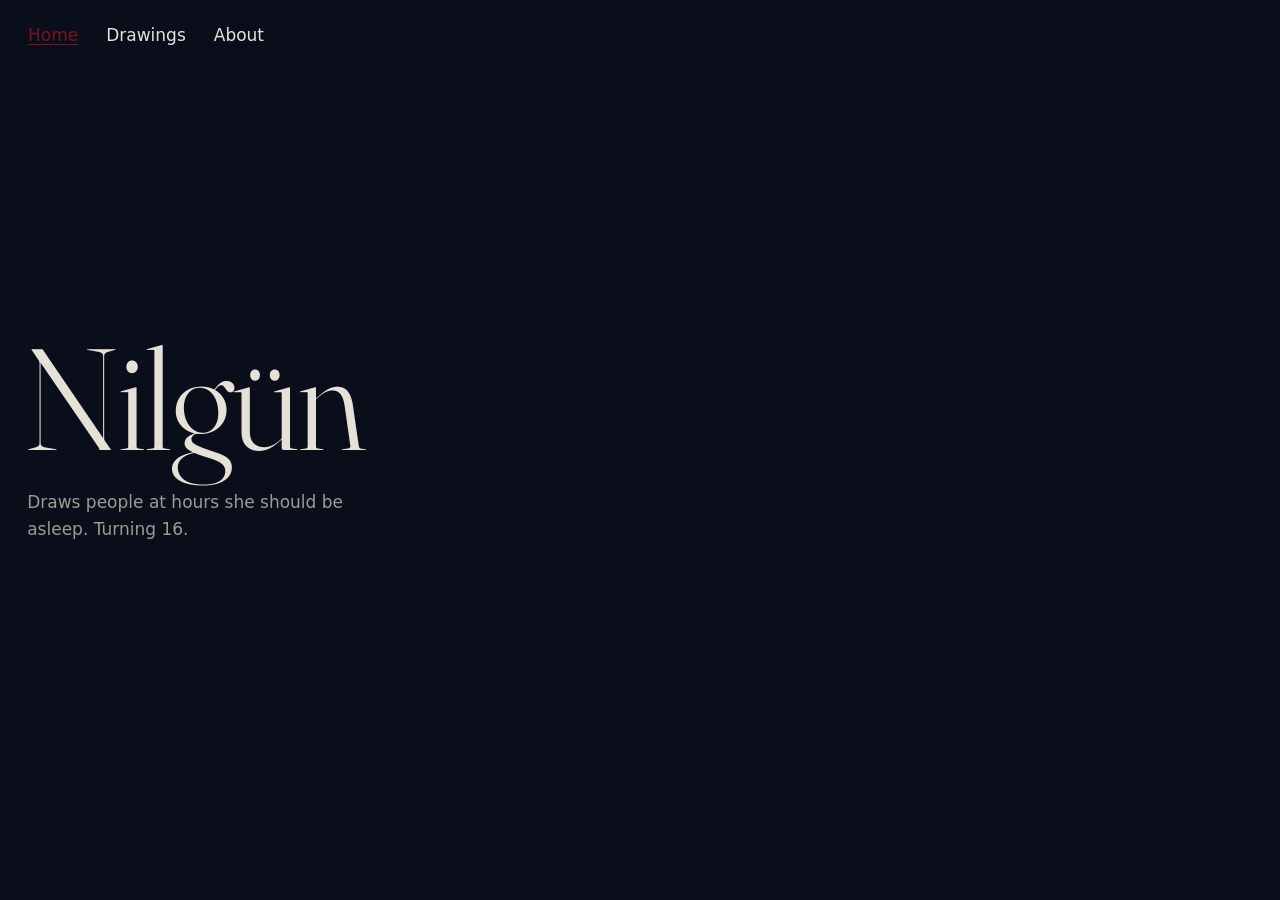
==== index.html @ ab11955e "Home page, stylesheet, script skeleton Co-Authored-By: Claude Fable 5.1 <noreply@anthropic.com>" ====
<!doctype html>
<html lang="en">
<head>
<meta charset="utf-8">
<meta name="viewport" content="width=device-width, initial-scale=1">
<title>Nilgün</title>
<link rel="preconnect" href="https://fonts.googleapis.com">
<link rel="preconnect" href="https://fonts.gstatic.com" crossorigin>
<link href="https://fonts.googleapis.com/css2?family=Fraunces:opsz,wght@9..144,300..500&display=swap" rel="stylesheet">
<link rel="stylesheet" href="style.css">
</head>
<body>
<nav class="nav">
  <a href="index.html" aria-current="page">Home</a>
  <a href="art.html">Drawings</a>
  <a href="her.html">About</a>
</nav>
<main class="home">
  <h1>Nilgün</h1>
  <p>Draws people at hours she should be asleep. Turning 16.</p>
</main>
<script src="script.js"></script>
</body>
</html>
---- style.css ----
:root {
  --bg: #0A0E1A;
  --ink: #E6E1D6;
  --ink-dim: #9E9A91;
  --red: #7A1420;
  --serif: "Fraunces", "Iowan Old Style", Georgia, serif;
  --sans: system-ui, -apple-system, "Segoe UI", Helvetica, Arial, sans-serif;
}

* { box-sizing: border-box; }

html { background: var(--bg); color: var(--ink); -webkit-text-size-adjust: 100%; }

body {
  margin: 0;
  font-family: var(--sans);
  font-size: 1.0625rem;
  line-height: 1.6;
  min-height: 100dvh;
  display: flex;
  flex-direction: column;
}

img { display: block; max-width: 100%; height: auto; image-rendering: auto; }

h1, h2, h3, .serif { font-family: var(--serif); font-weight: 400; line-height: 1.1; margin: 0; }

a { color: var(--red); text-underline-offset: 0.15em; }

:focus-visible { outline: 2px solid var(--ink); outline-offset: 3px; }

/* nav */
.nav { display: flex; gap: 0.25rem; padding: 0.75rem 1rem; }
.nav a {
  color: var(--ink);
  text-decoration: none;
  padding: 0.6rem 0.75rem;
  min-height: 44px;
  min-width: 44px;
  display: inline-flex;
  align-items: center;
}
.nav a[aria-current="page"] { color: var(--red); text-decoration: underline; }

/* home */
.home { flex: 1; display: flex; flex-direction: column; justify-content: center; padding: 0 1.5rem 12vh; }
.home h1 { font-size: clamp(3.5rem, 16vw, 9rem); font-weight: 300; letter-spacing: -0.02em; }
.home p { margin: 0.75rem 0 0 0.2rem; color: var(--ink-dim); max-width: 34ch; }

/* drawings */
.grid {
  display: grid;
  grid-template-columns: repeat(auto-fill, minmax(150px, 1fr));
  gap: 0.75rem;
  padding: 0.5rem 0.75rem 3rem;
  max-width: 1100px;
  margin: 0 auto;
  align-items: start;
}
@media (min-width: 900px) { .grid { grid-template-columns: repeat(4, 1fr); gap: 1.25rem; } }
.grid button { all: unset; cursor: pointer; display: block; min-width: 44px; min-height: 44px; }
.grid button:focus-visible { outline: 2px solid var(--ink); outline-offset: 3px; }
.grid img { width: 100%; }
.gift { padding: 10%; }
.lego { grid-row: span 2; }

dialog {
  border: 0; padding: 0; background: transparent; margin: auto;
  max-width: 100vw; max-height: 100dvh; overflow: hidden;
}
dialog::backdrop { background: rgba(10, 14, 26, 0.94); }
dialog img { max-width: 100vw; max-height: 100dvh; width: auto; height: auto; object-fit: contain; }
dialog form { position: fixed; top: 0; right: 0; }
dialog button {
  all: unset; cursor: pointer; color: var(--ink);
  min-width: 44px; min-height: 44px; padding: 0.5rem 1rem;
  display: inline-flex; align-items: center; justify-content: center;
}
dialog button:focus-visible { outline: 2px solid var(--ink); outline-offset: -4px; }

/* about */
.about section { padding: 4rem 1.5rem; max-width: 64rem; margin: 0 auto; width: 100%; }
.about h2 { font-size: 2rem; margin-bottom: 1rem; }
.about p { max-width: 62ch; }
.prose { font-size: 1.15rem; }

.opening { display: grid; gap: 2rem; align-items: center; }
@media (min-width: 720px) { .opening { grid-template-columns: 1fr auto; } }
.opening img { max-width: 100%; }

.bowls { text-align: center; padding-block: 8rem; }
.bowls blockquote { margin: 0; font-family: var(--serif); font-size: clamp(1.75rem, 6vw, 3.25rem); line-height: 1.2; }
.bowls p { margin: 2rem auto 0; color: var(--ink-dim); }

.sound .big { font-size: clamp(3.5rem, 18vw, 9rem); font-weight: 300; letter-spacing: -0.02em; }
.sound .sub { margin-top: -0.25rem; color: var(--ink-dim); }
.albums { display: flex; gap: 1rem; margin: 2rem 0; flex-wrap: wrap; }
.albums figure { margin: 0; width: 140px; }
.albums .cover {
  width: 140px; aspect-ratio: 1; display: flex; align-items: end; padding: 0.75rem;
  border: 1px solid #232838; color: var(--ink-dim); font-size: 0.85rem; line-height: 1.25;
}
.albums img { width: 140px; }
.albums figcaption { font-size: 0.85rem; color: var(--ink-dim); margin-top: 0.5rem; }

.watching { border-top: 1px solid #1a1f2e; border-bottom: 1px solid #1a1f2e; }
.watching ul { list-style: none; margin: 0; padding: 0; columns: 2; column-gap: 2rem; }
@media (min-width: 720px) { .watching ul { columns: 3; } }
.watching li { break-inside: avoid; padding: 0.35rem 0; font-family: var(--serif); font-size: 1.35rem; }
.watching p { margin-top: 2rem; color: var(--ink-dim); }

.loves ul { list-style: none; margin: 0; padding: 0; display: grid; gap: 0.75rem; grid-template-columns: repeat(auto-fill, minmax(150px, 1fr)); }
.loves li { padding: 1.25rem 1rem; border: 1px solid #232838; border-radius: 3px; min-height: 5.5rem; display: flex; align-items: end; }
.loves .tanja { margin-top: 2.5rem; font-family: var(--serif); font-size: 1.5rem; }

.nots { padding-block: 2rem 5rem; }
.nots p { color: var(--ink-dim); }

.dark { min-height: 140vh; }
.closing { color: var(--red); font-family: var(--serif); font-size: 1.5rem; margin-bottom: 3rem; }
.note { padding-bottom: 30vh; }
.note p { max-width: 60ch; line-height: 1.9; font-size: 1.15rem; }
.js .note { opacity: 0; transition: opacity 1.6s ease; }
.js .note.is-visible { opacity: 1; }

@media (prefers-reduced-motion: reduce) {
  .js .note { opacity: 1; transition: none; }
}
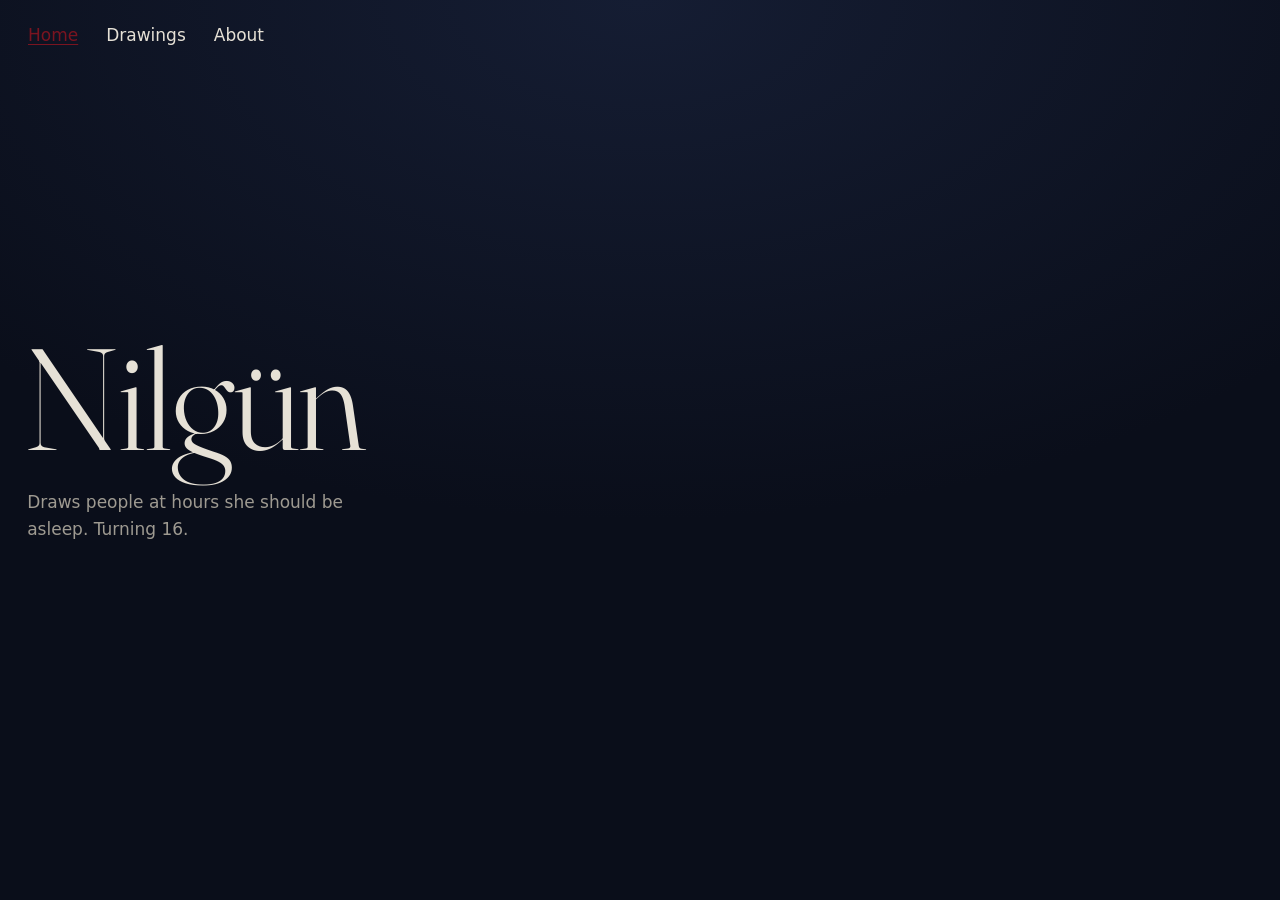
==== commit a69e0d6f: "Install Vercel Web Analytics Implemented Vercel Web Analytics for Static HTML Site  ## Overview Succ" ====
--- a/index.html
+++ b/index.html
@@ -19,6 +19,10 @@
   <h1>Nilgün</h1>
   <p>Draws people at hours she should be asleep. Turning 16.</p>
 </main>
+<script>
+  window.va = window.va || function () { (window.vaq = window.vaq || []).push(arguments); };
+</script>
+<script defer src="https://cdn.vercel-insights.com/v1/script.js"></script>
 <script src="script.js"></script>
 </body>
 </html>
--- a/style.css
+++ b/style.css
@@ -9,7 +9,7 @@
 
 * { box-sizing: border-box; }
 
-html { background: var(--bg); color: var(--ink); -webkit-text-size-adjust: 100%; }
+html { background: var(--bg) radial-gradient(900px 520px at 50% 0, #151d33, transparent) no-repeat; color: var(--ink); -webkit-text-size-adjust: 100%; }
 
 body {
   margin: 0;
@@ -46,6 +46,9 @@
 .home { flex: 1; display: flex; flex-direction: column; justify-content: center; padding: 0 1.5rem 12vh; }
 .home h1 { font-size: clamp(3.5rem, 16vw, 9rem); font-weight: 300; letter-spacing: -0.02em; }
 .home p { margin: 0.75rem 0 0 0.2rem; color: var(--ink-dim); max-width: 34ch; }
+.js .home h1 span { display: inline-block; opacity: 0; animation: arrive 0.7s cubic-bezier(0.2, 0.6, 0.2, 1) forwards; animation-delay: calc(var(--i) * 80ms); }
+.js .home p { opacity: 0; animation: arrive 1s ease-out 1s forwards; }
+@keyframes arrive { from { opacity: 0; transform: translateY(0.25em); } to { opacity: 1; transform: none; } }
 
 /* drawings */
 .grid {
@@ -55,22 +58,27 @@
   padding: 0.5rem 0.75rem 3rem;
   max-width: 1100px;
   margin: 0 auto;
+  width: 100%;
   align-items: start;
 }
 @media (min-width: 900px) { .grid { grid-template-columns: repeat(4, 1fr); gap: 1.25rem; } }
 .grid button { all: unset; cursor: pointer; display: block; min-width: 44px; min-height: 44px; }
 .grid button:focus-visible { outline: 2px solid var(--ink); outline-offset: 3px; }
-.grid img { width: 100%; }
-.gift { padding: 10%; }
-.lego { grid-row: span 2; }
+.grid img { width: 100%; box-shadow: 0 10px 24px rgba(0, 0, 0, 0.5); }
+.grid .wide { grid-column: span 2; }
+.grid .tall img { aspect-ratio: 3 / 4; object-fit: cover; object-position: 50% 55%; }
+.grid .gift { padding: 10%; }
 
 dialog {
   border: 0; padding: 0; background: transparent; margin: auto;
-  max-width: 100vw; max-height: 100dvh; overflow: hidden;
+  max-width: 100vw; max-height: 100dvh; overflow: visible;
 }
-dialog::backdrop { background: rgba(10, 14, 26, 0.94); }
-dialog img { max-width: 100vw; max-height: 100dvh; width: auto; height: auto; object-fit: contain; }
-dialog form { position: fixed; top: 0; right: 0; }
+dialog::backdrop { background: rgba(10, 14, 26, 0.94); transition: background 0.5s ease; }
+@starting-style { dialog[open]::backdrop { background: rgba(10, 14, 26, 0); } }
+dialog.closing::backdrop { background: rgba(10, 14, 26, 0); }
+body:has(dialog[open]) { overflow: hidden; }
+dialog img { transition: transform 0.5s cubic-bezier(0.3, 0, 0.15, 1); will-change: transform; box-shadow: 0 30px 60px rgba(0, 0, 0, 0.7); }
+dialog > button { position: fixed; top: 0; right: 0; }
 dialog button {
   all: unset; cursor: pointer; color: var(--ink);
   min-width: 44px; min-height: 44px; padding: 0.5rem 1rem;
@@ -79,7 +87,7 @@
 dialog button:focus-visible { outline: 2px solid var(--ink); outline-offset: -4px; }
 
 /* about */
-.about section { padding: 4rem 1.5rem; max-width: 64rem; margin: 0 auto; width: 100%; }
+.about section { padding: 3rem 1.5rem; max-width: 64rem; margin: 0 auto; width: 100%; }
 .about h2 { font-size: 2rem; margin-bottom: 1rem; }
 .about p { max-width: 62ch; }
 .prose { font-size: 1.15rem; }
@@ -88,20 +96,12 @@
 @media (min-width: 720px) { .opening { grid-template-columns: 1fr auto; } }
 .opening img { max-width: 100%; }
 
-.bowls { text-align: center; padding-block: 8rem; }
+.bowls { text-align: center; padding-block: 5rem; }
 .bowls blockquote { margin: 0; font-family: var(--serif); font-size: clamp(1.75rem, 6vw, 3.25rem); line-height: 1.2; }
 .bowls p { margin: 2rem auto 0; color: var(--ink-dim); }
 
 .sound .big { font-size: clamp(3.5rem, 18vw, 9rem); font-weight: 300; letter-spacing: -0.02em; }
 .sound .sub { margin-top: -0.25rem; color: var(--ink-dim); }
-.albums { display: flex; gap: 1rem; margin: 2rem 0; flex-wrap: wrap; }
-.albums figure { margin: 0; width: 140px; }
-.albums .cover {
-  width: 140px; aspect-ratio: 1; display: flex; align-items: end; padding: 0.75rem;
-  border: 1px solid #232838; color: var(--ink-dim); font-size: 0.85rem; line-height: 1.25;
-}
-.albums img { width: 140px; }
-.albums figcaption { font-size: 0.85rem; color: var(--ink-dim); margin-top: 0.5rem; }
 
 .watching { border-top: 1px solid #1a1f2e; border-bottom: 1px solid #1a1f2e; }
 .watching ul { list-style: none; margin: 0; padding: 0; columns: 2; column-gap: 2rem; }
@@ -109,20 +109,72 @@
 .watching li { break-inside: avoid; padding: 0.35rem 0; font-family: var(--serif); font-size: 1.35rem; }
 .watching p { margin-top: 2rem; color: var(--ink-dim); }
 
-.loves ul { list-style: none; margin: 0; padding: 0; display: grid; gap: 0.75rem; grid-template-columns: repeat(auto-fill, minmax(150px, 1fr)); }
-.loves li { padding: 1.25rem 1rem; border: 1px solid #232838; border-radius: 3px; min-height: 5.5rem; display: flex; align-items: end; }
+.loves ul { list-style: none; margin: 0; padding: 0; display: flex; flex-wrap: wrap; gap: 0.6rem; }
+.loves li { padding: 0.55rem 0.95rem; border: 1px solid #2a3044; border-radius: 999px; font-family: var(--serif); font-size: 1.2rem; line-height: 1.3; }
 .loves .tanja { margin-top: 2.5rem; font-family: var(--serif); font-size: 1.5rem; }
 
-.nots { padding-block: 2rem 5rem; }
+.nots { padding-block: 1rem 3rem; }
 .nots p { color: var(--ink-dim); }
 
-.dark { min-height: 140vh; }
-.closing { color: var(--red); font-family: var(--serif); font-size: 1.5rem; margin-bottom: 3rem; }
-.note { padding-bottom: 30vh; }
-.note p { max-width: 60ch; line-height: 1.9; font-size: 1.15rem; }
-.js .note { opacity: 0; transition: opacity 1.6s ease; }
-.js .note.is-visible { opacity: 1; }
 
 @media (prefers-reduced-motion: reduce) {
-  .js .note { opacity: 1; transition: none; }
+  dialog img, dialog::backdrop { transition: none; }
+  .js .home h1 span, .js .home p { animation: none; opacity: 1; }
 }
+
+/* scatter: photographs spread on a table, not a gallery wall */
+html { overflow-x: clip; }
+.grid button { position: relative; touch-action: manipulation; transform: rotate(var(--r, 0deg)) scale(calc(var(--s, 1) * var(--g, 1))) translate(var(--x, 0), var(--y, 0)); }
+.grid button:nth-child(5n+1) { --r: -3deg; }
+.grid button:nth-child(5n+2) { --r: 2deg; }
+.grid button:nth-child(5n+3) { --r: -1.5deg; }
+.grid button:nth-child(5n+4) { --r: 4deg; }
+.grid button:nth-child(5n)   { --r: -2.5deg; }
+.grid button:nth-child(3n+1) { --s: 0.92; }
+.grid button:nth-child(3n)   { --s: 0.96; }
+@media (min-width: 600px) {
+  .grid { gap: 0.25rem 0.5rem; }
+  .grid button:nth-child(3n+2) { --s: 1.1; }
+  .grid button:nth-child(4n+1) { --y: 6%; }
+  .grid button:nth-child(4n+3) { --y: -5%; --x: 4%; }
+  .grid button:nth-child(7n+2) { --x: -5%; }
+}
+
+/* the gift drawing: grows on double-tap, then turns over */
+.grid .gift { z-index: 1; transition: transform 0.4s cubic-bezier(0.3, 0, 0.15, 1); }
+.grid img { transition: opacity 0.8s ease; }
+.grid .gone img { opacity: 0; }
+.grid .letter {
+  position: absolute; inset: 0; display: grid; place-items: center; pointer-events: none;
+  font-family: var(--serif); font-size: clamp(4.5rem, 18vw, 8rem); color: var(--red); opacity: 0;
+}
+.grid .letter.on { animation: flash 0.5s ease forwards; }
+@keyframes flash { 0%, 100% { opacity: 0; } 25%, 75% { opacity: 1; } }
+body.revealing { overflow: hidden; }
+.revealing .grid { pointer-events: none; }
+
+#stage { position: fixed; inset: 0; z-index: 10; perspective: 1400px; touch-action: none; }
+#card {
+  position: absolute; left: var(--cx); top: var(--cy); width: var(--w);
+  transform: translate(-50%, -50%) rotate(var(--r, 0deg)) rotateY(0deg);
+  transform-style: preserve-3d;
+  transition: left 0.9s, top 0.9s, width 0.9s, transform 0.9s;
+  transition-timing-function: cubic-bezier(0.4, 0, 0.2, 1);
+}
+#card.flipped { transform: translate(-50%, -50%) rotate(var(--r, 0deg)) rotateY(180deg); transition: transform 0.7s cubic-bezier(0.4, 0, 0.2, 1); }
+#card .front { width: 100%; max-width: none; backface-visibility: hidden; box-shadow: 0 30px 60px rgba(0, 0, 0, 0.7); }
+#card .back {
+  position: absolute; inset: 0; transform: rotateY(180deg); backface-visibility: hidden;
+  overflow-y: auto; -webkit-overflow-scrolling: touch; touch-action: pan-y; overscroll-behavior: contain;
+  padding: 1.5rem 1.25rem; color: var(--ink);
+  background: #16131b url("data:image/svg+xml,%3Csvg xmlns='http://www.w3.org/2000/svg' width='200' height='200'%3E%3Cfilter id='n'%3E%3CfeTurbulence type='fractalNoise' baseFrequency='0.9' numOctaves='3' stitchTiles='stitch'/%3E%3C/filter%3E%3Crect width='100%25' height='100%25' filter='url(%23n)' opacity='0.09'/%3E%3C/svg%3E");
+}
+#card .back p { margin: 0 0 1.5rem; font-size: 1rem; line-height: 1.8; }
+#card .back a { font-size: 0.9rem; }
+#card.done { transform-style: flat; transform: translate(-50%, -50%); transition: none; }
+#card.done .front { visibility: hidden; }
+#card.done .back { transform: none; }
+@media (prefers-reduced-motion: reduce) {
+  .grid .gift, .grid img, #card { transition: none; }
+  .grid .letter.on { animation: none; }
+}
